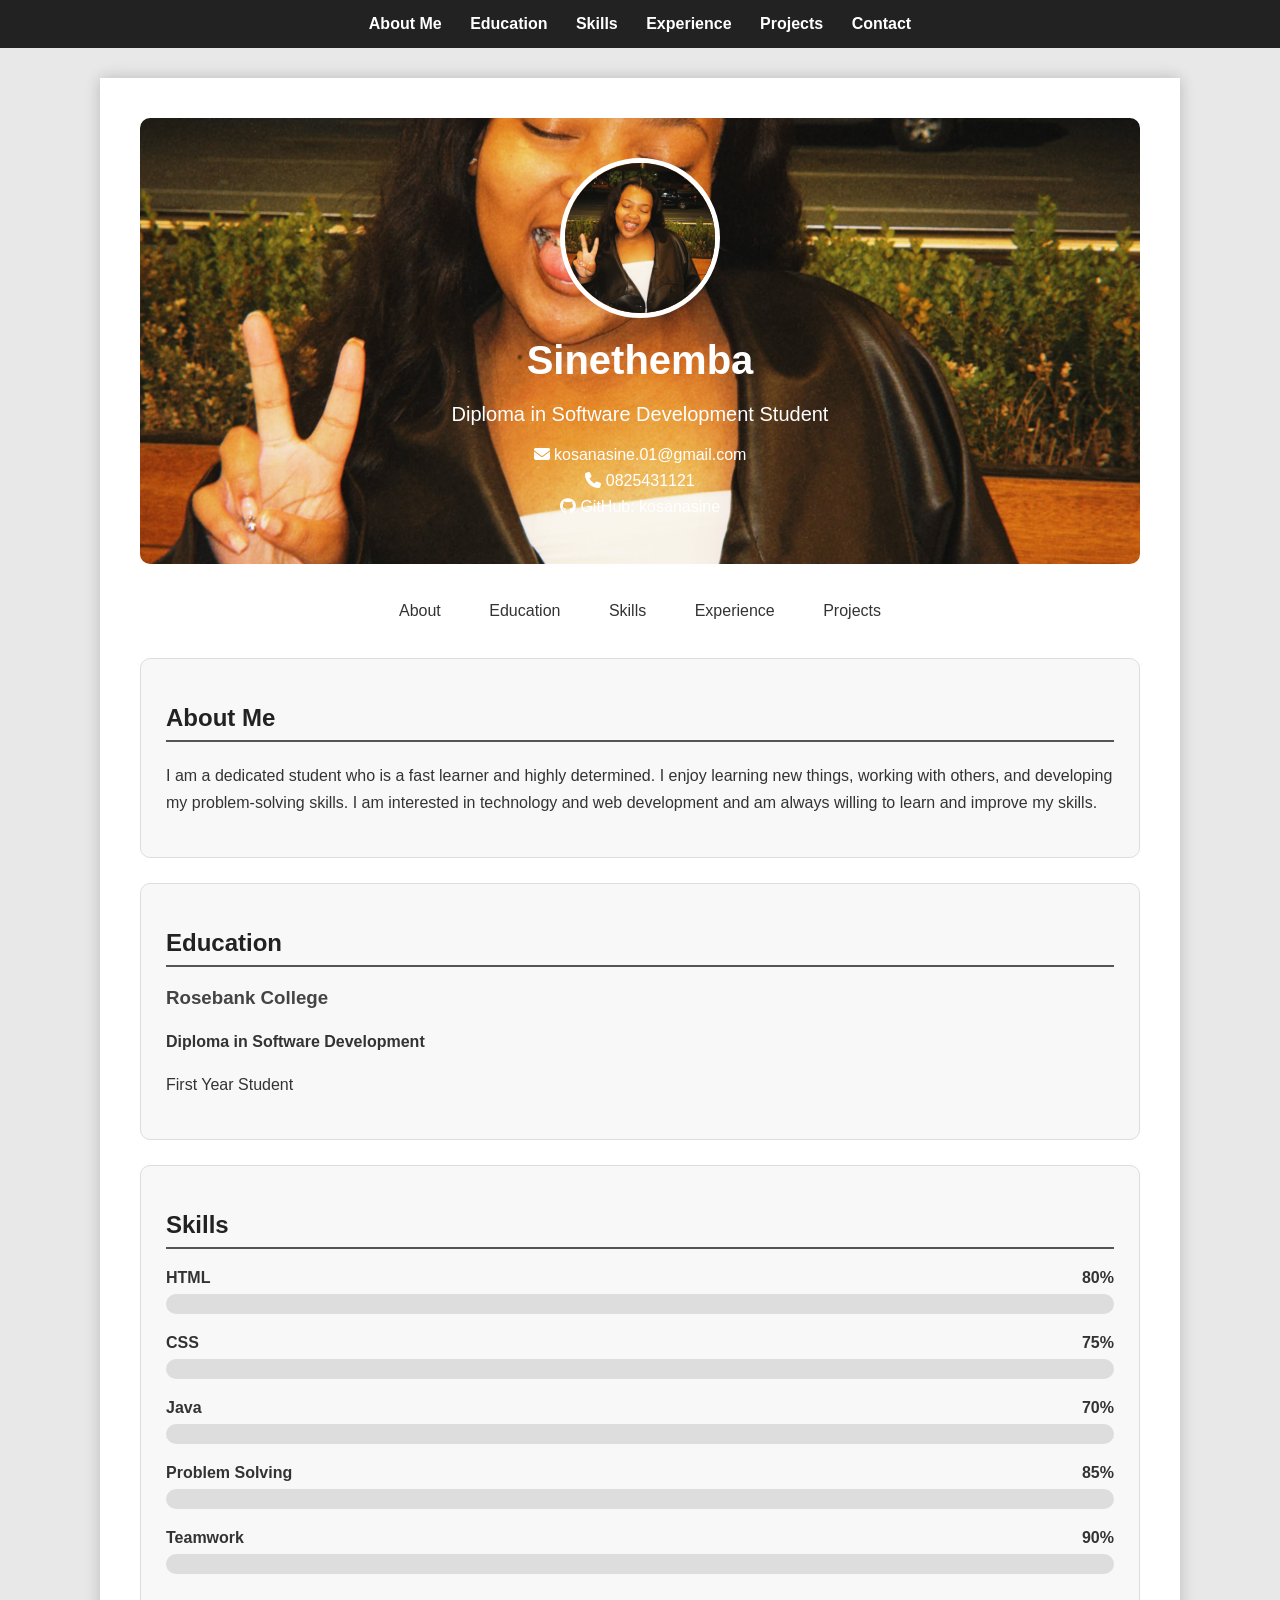
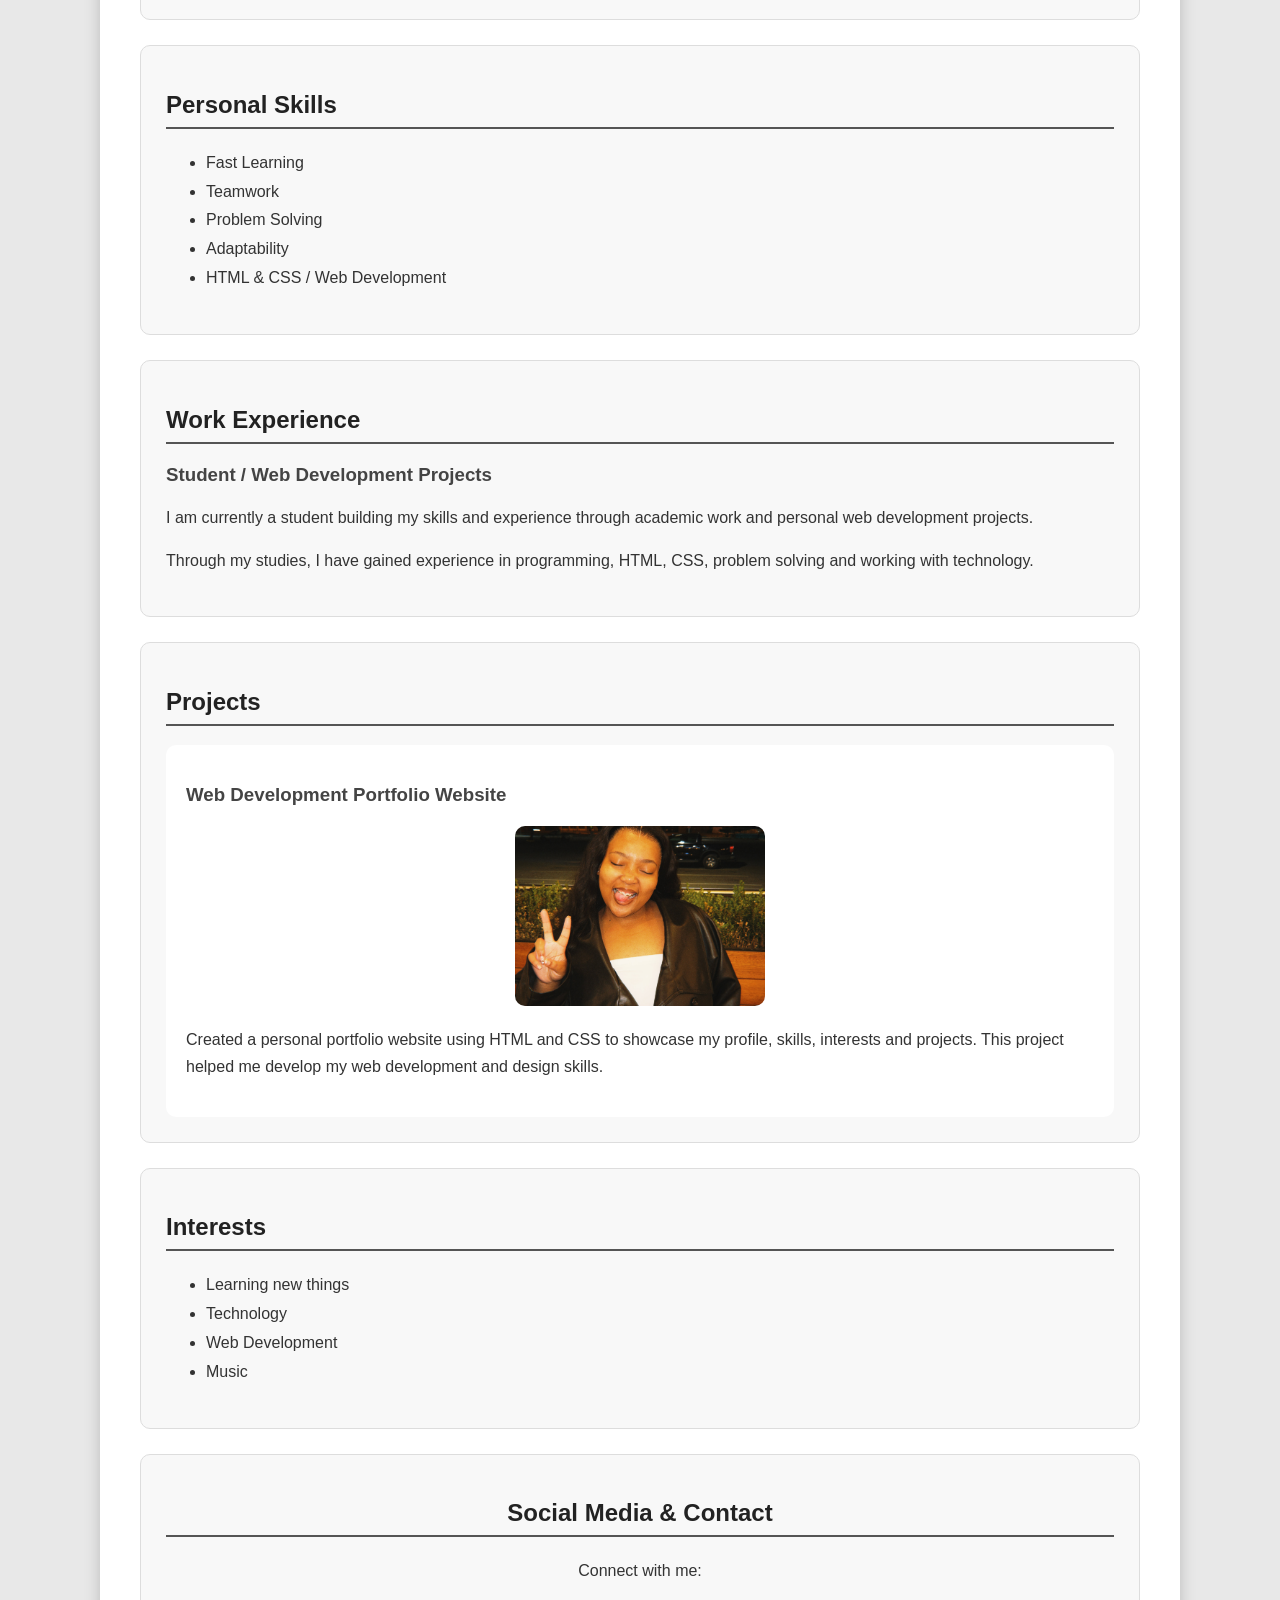
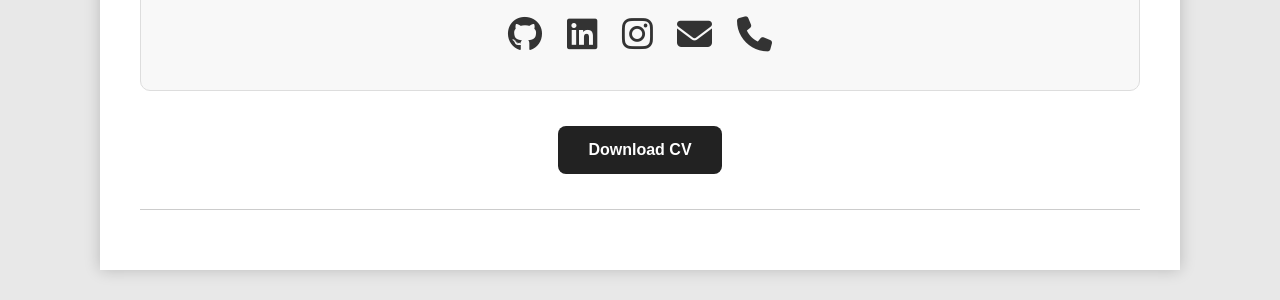
==== Cvl.html @ 3780b2c5 "changelog for Part 2" ====
﻿<!DOCTYPE html>
<html lang="en">

<head>
    <meta charset="UTF-8">
    <meta name="viewport" content="width=device-width, initial-scale=1.0">

    <title>Sinethemba - CV</title>

    <link rel="stylesheet" href="style.css">

    <link rel="stylesheet"
          href="https://cdnjs.cloudflare.com/ajax/libs/font-awesome/6.5.2/css/all.min.css">
</head>

<body>

    <nav class="navbar">
        <a href="#about">About Me</a>
        <a href="#education">Education</a>
        <a href="#skills">Skills</a>
        <a href="#experience">Experience</a>
        <a href="#projects">Projects</a>
        <a href="#contact">Contact</a>
    </nav>

    <div class="cv-container">

        <header class="header">

            <img src="profile.jpg"
                 alt="Sinethemba Profile Photo"
                 class="profile-photo">

            <h1 class="cv-heading">Sinethemba</h1>

            <p class="career-title">
                Diploma in Software Development Student
            </p>

            <div class="contact" id="contact">

                <p>
                    <i class="fa-solid fa-envelope"></i>
                    <a href="mailto:kosanasine.01@gmail.com">
                        kosanasine.01@gmail.com
                    </a>
                </p>

                <p>
                    <i class="fa-solid fa-phone"></i>
                    <a href="tel:0825431121">
                        0825431121
                    </a>
                </p>

                <p>
                    <i class="fa-brands fa-github"></i>
                    <a href="https://github.com/kosanasine" target="_blank">
                        GitHub: kosanasine
                    </a>
                </p>

            </div>

        </header>

        <div class="section-navigation">
            <a href="#about">About</a>
            <a href="#education">Education</a>
            <a href="#skills">Skills</a>
            <a href="#experience">Experience</a>
            <a href="#projects">Projects</a>
        </div>

        <section id="about" class="card">

            <h2>About Me</h2>

            <p>
                I am a dedicated student who is a fast learner and highly
                determined. I enjoy learning new things, working with others,
                and developing my problem-solving skills. I am interested in
                technology and web development and am always willing to learn
                and improve my skills.
            </p>

        </section>

        <section id="education" class="card education-card">

            <h2>Education</h2>

            <h3>Rosebank College</h3>

            <p>
                <strong>Diploma in Software Development</strong>
            </p>

            <p>
                First Year Student
            </p>

        </section>

        <section id="skills" class="card">

            <h2>Skills</h2>

            <div class="skill">

                <div class="skill-name">
                    <span>HTML</span>
                    <span>80%</span>
                </div>

                <div class="skill-bar">
                    <div class="skill-fill html"></div>
                </div>

            </div>

            <div class="skill">

                <div class="skill-name">
                    <span>CSS</span>
                    <span>75%</span>
                </div>

                <div class="skill-bar">
                    <div class="skill-fill css"></div>
                </div>

            </div>

            <div class="skill">

                <div class="skill-name">
                    <span>Java</span>
                    <span>70%</span>
                </div>

                <div class="skill-bar">
                    <div class="skill-fill java"></div>
                </div>

            </div>

            <div class="skill">

                <div class="skill-name">
                    <span>Problem Solving</span>
                    <span>85%</span>
                </div>

                <div class="skill-bar">
                    <div class="skill-fill problem-solving"></div>
                </div>

            </div>

            <div class="skill">

                <div class="skill-name">
                    <span>Teamwork</span>
                    <span>90%</span>
                </div>

                <div class="skill-bar">
                    <div class="skill-fill teamwork"></div>
                </div>

            </div>

        </section>

        <section class="card">

            <h2>Personal Skills</h2>

            <ul class="skills-list">
                <li>Fast Learning</li>
                <li>Teamwork</li>
                <li>Problem Solving</li>
                <li>Adaptability</li>
                <li>HTML &amp; CSS / Web Development</li>
            </ul>

        </section>

        <section id="experience" class="card">

            <h2>Work Experience</h2>

            <h3>Student / Web Development Projects</h3>

            <p>
                I am currently a student building my skills and experience
                through academic work and personal web development projects.
            </p>

            <p>
                Through my studies, I have gained experience in programming,
                HTML, CSS, problem solving and working with technology.
            </p>

        </section>

        <section id="projects" class="card">

            <h2>Projects</h2>

            <div class="project-card">

                <h3>Web Development Portfolio Website</h3>

                <img src="profile.jpg"
                     alt="Web Development Project"
                     class="project-image">

                <p>
                    Created a personal portfolio website using HTML and CSS
                    to showcase my profile, skills, interests and projects.
                    This project helped me develop my web development and
                    design skills.
                </p>

            </div>

        </section>

        <section class="card">

            <h2>Interests</h2>

            <ul class="interests-list">
                <li>Learning new things</li>
                <li>Technology</li>
                <li>Web Development</li>
                <li>Music</li>
            </ul>

        </section>

        <section class="card social-section">

            <h2>Social Media &amp; Contact</h2>

            <p>Connect with me:</p>

            <div class="social-icons">

                <a href="https://github.com/kosanasine"
                   target="_blank"
                   aria-label="GitHub">
                    <i class="fa-brands fa-github"></i>
                </a>

                <a href="https://www.linkedin.com/"
                   target="_blank"
                   aria-label="LinkedIn">
                    <i class="fa-brands fa-linkedin"></i>
                </a>

                <a href="https://www.instagram.com/"
                   target="_blank"
                   aria-label="Instagram">
                    <i class="fa-brands fa-instagram"></i>
                </a>

                <a href="mailto:kosanasine.01@gmail.com"
                   aria-label="Email">
                    <i class="fa-solid fa-envelope"></i>
                </a>

                <a href="tel:0825431121"
                   aria-label="Phone">
                    <i class="fa-solid fa-phone"></i>
                </a>

            </div>

        </section>

        <section class="download-section">

            <a href="#" class="download-button">
                Download CV
            </a>

        </section>

        <footer>

         

        </footer>

    </div>

</body>

</html>
---- style.css ----
﻿/* Profile Photo */
body {
    margin: 0;
    padding: 0;
    font-family: Arial, sans-serif;
    background-color: #e8e8e8;
    color: #333;
}

.cv-container {
    width: 80%;
    max-width: 1000px;
    margin: 30px auto;
    background-color: white;
    padding: 40px;
    box-shadow: 0 0 15px rgba(0, 0, 0, 0.2);
}

.navbar {
    background-color: #222;
    padding: 15px;
    text-align: center;
    position: sticky;
    top: 0;
    z-index: 100;
}

    .navbar a {
        color: white;
        text-decoration: none;
        margin: 0 12px;
        font-weight: bold;
        transition: 0.3s;
    }

        .navbar a:hover {
            color: #00aaff;
            text-decoration: underline;
        }

        .navbar a:visited {
            color: #cccccc;
        }

        .navbar a:active {
            color: #ff6600;
        }

.header {
    text-align: center;
    padding: 40px 20px;
    color: white;
    background-image: url("profile.jpg");
    background-size: cover;
    background-position: center;
    background-repeat: no-repeat;
    background-attachment: scroll;
    border-radius: 10px;
}

.profile-photo {
    width: 150px;
    height: 150px;
    object-fit: cover;
    border-radius: 50%;
    border: 5px solid white;
    display: block;
    margin: 0 auto 20px auto;
    transition: transform 0.5s;
}

    .profile-photo:hover {
        transform: rotate(10deg);
    }

.cv-heading {
    font-size: 40px;
    margin: 10px 0;
    animation: headingAnimation 3s ease-in-out;
}

@keyframes headingAnimation {
    0% {
        opacity: 0;
        transform: translateX(-100px);
    }

    50% {
        opacity: 0.5;
        transform: translateX(30px);
    }

    100% {
        opacity: 1;
        transform: translateX(0);
    }
}

.career-title {
    font-size: 20px;
    margin-bottom: 20px;
}

.contact p {
    margin: 8px;
}

.contact a {
    color: white;
    text-decoration: none;
}

    .contact a:hover {
        text-decoration: underline;
        font-size: 17px;
    }

.section-navigation {
    text-align: center;
    margin: 25px 0;
}

    .section-navigation a {
        display: inline-block;
        color: #333;
        text-decoration: none;
        margin: 5px 10px;
        padding: 8px 12px;
        border-radius: 5px;
        transition: 0.3s;
    }

        .section-navigation a:hover {
            background-color: #333;
            color: white;
        }

        .section-navigation a:active {
            transform: scale(0.95);
        }

        .section-navigation a:visited {
            color: #555;
        }

.card {
    margin-top: 25px;
    padding: 25px;
    background-color: #f8f8f8;
    border-radius: 10px;
    border: 1px solid #ddd;
    transition: transform 0.4s, box-shadow 0.4s;
}

    .card:hover {
        transform: translateY(-5px);
        box-shadow: 0 8px 20px rgba(0, 0, 0, 0.2);
    }

    .card h2 {
        color: #222;
        border-bottom: 2px solid #555;
        padding-bottom: 8px;
    }

    .card h3 {
        color: #444;
    }

    .card p {
        line-height: 1.7;
    }

.skills-list,
.interests-list {
    line-height: 1.8;
}

.skill {
    margin-bottom: 20px;
}

.skill-name {
    display: flex;
    justify-content: space-between;
    margin-bottom: 7px;
    font-weight: bold;
}

.skill-bar {
    width: 100%;
    height: 20px;
    background-color: #ddd;
    border-radius: 10px;
    overflow: hidden;
}

.skill-fill {
    height: 100%;
    width: 0;
    border-radius: 10px;
    animation: skillAnimation 2s forwards;
}

    .skill-fill.html {
        width: 80%;
    }

    .skill-fill.css {
        width: 75%;
    }

    .skill-fill.java {
        width: 70%;
    }

    .skill-fill.problem-solving {
        width: 85%;
    }

    .skill-fill.teamwork {
        width: 90%;
    }

@keyframes skillAnimation {
    from {
        width: 0;
    }

    to {
        width: 100%;
    }
}

.project-card {
    padding: 20px;
    background-color: white;
    border-radius: 10px;
    transition: transform 0.4s, box-shadow 0.4s;
}

    .project-card:hover {
        transform: translateY(-8px);
        box-shadow: 0 8px 20px rgba(0, 0, 0, 0.2);
    }

.project-image {
    width: 250px;
    height: 180px;
    object-fit: cover;
    display: block;
    margin: 20px auto;
    border-radius: 10px;
    transition: transform 0.5s;
}

    .project-image:hover {
        transform: scale(1.1) rotate(3deg);
        border-radius: 20px;
    }

.social-section {
    text-align: center;
}

.social-icons {
    margin-top: 20px;
}

    .social-icons a {
        display: inline-block;
        margin: 10px;
        font-size: 35px;
        color: #333;
        transition: transform 0.4s, color 0.4s;
    }

        .social-icons a:hover {
            transform: rotate(15deg) scale(1.3);
            color: #0077b5;
        }

.download-section {
    text-align: center;
    margin: 35px 0;
}

.download-button {
    display: inline-block;
    padding: 15px 30px;
    background-color: #222;
    color: white;
    text-decoration: none;
    border-radius: 8px;
    font-weight: bold;
    transition: 0.5s;
}

    .download-button:hover {
        transform: scale(1.1);
        background-color: #555;
    }

footer {
    text-align: center;
    margin-top: 30px;
    padding-top: 20px;
    border-top: 1px solid #ccc;
    color: #666;
}

@media (max-width: 600px) {

    .cv-container {
        width: 90%;
        padding: 20px;
    }

    .navbar a {
        display: block;
        margin: 8px;
    }

    .cv-heading {
        font-size: 30px;
    }

    .profile-photo {
        width: 120px;
        height: 120px;
    }

    .project-image {
        width: 100%;
        height: auto;
    }
}
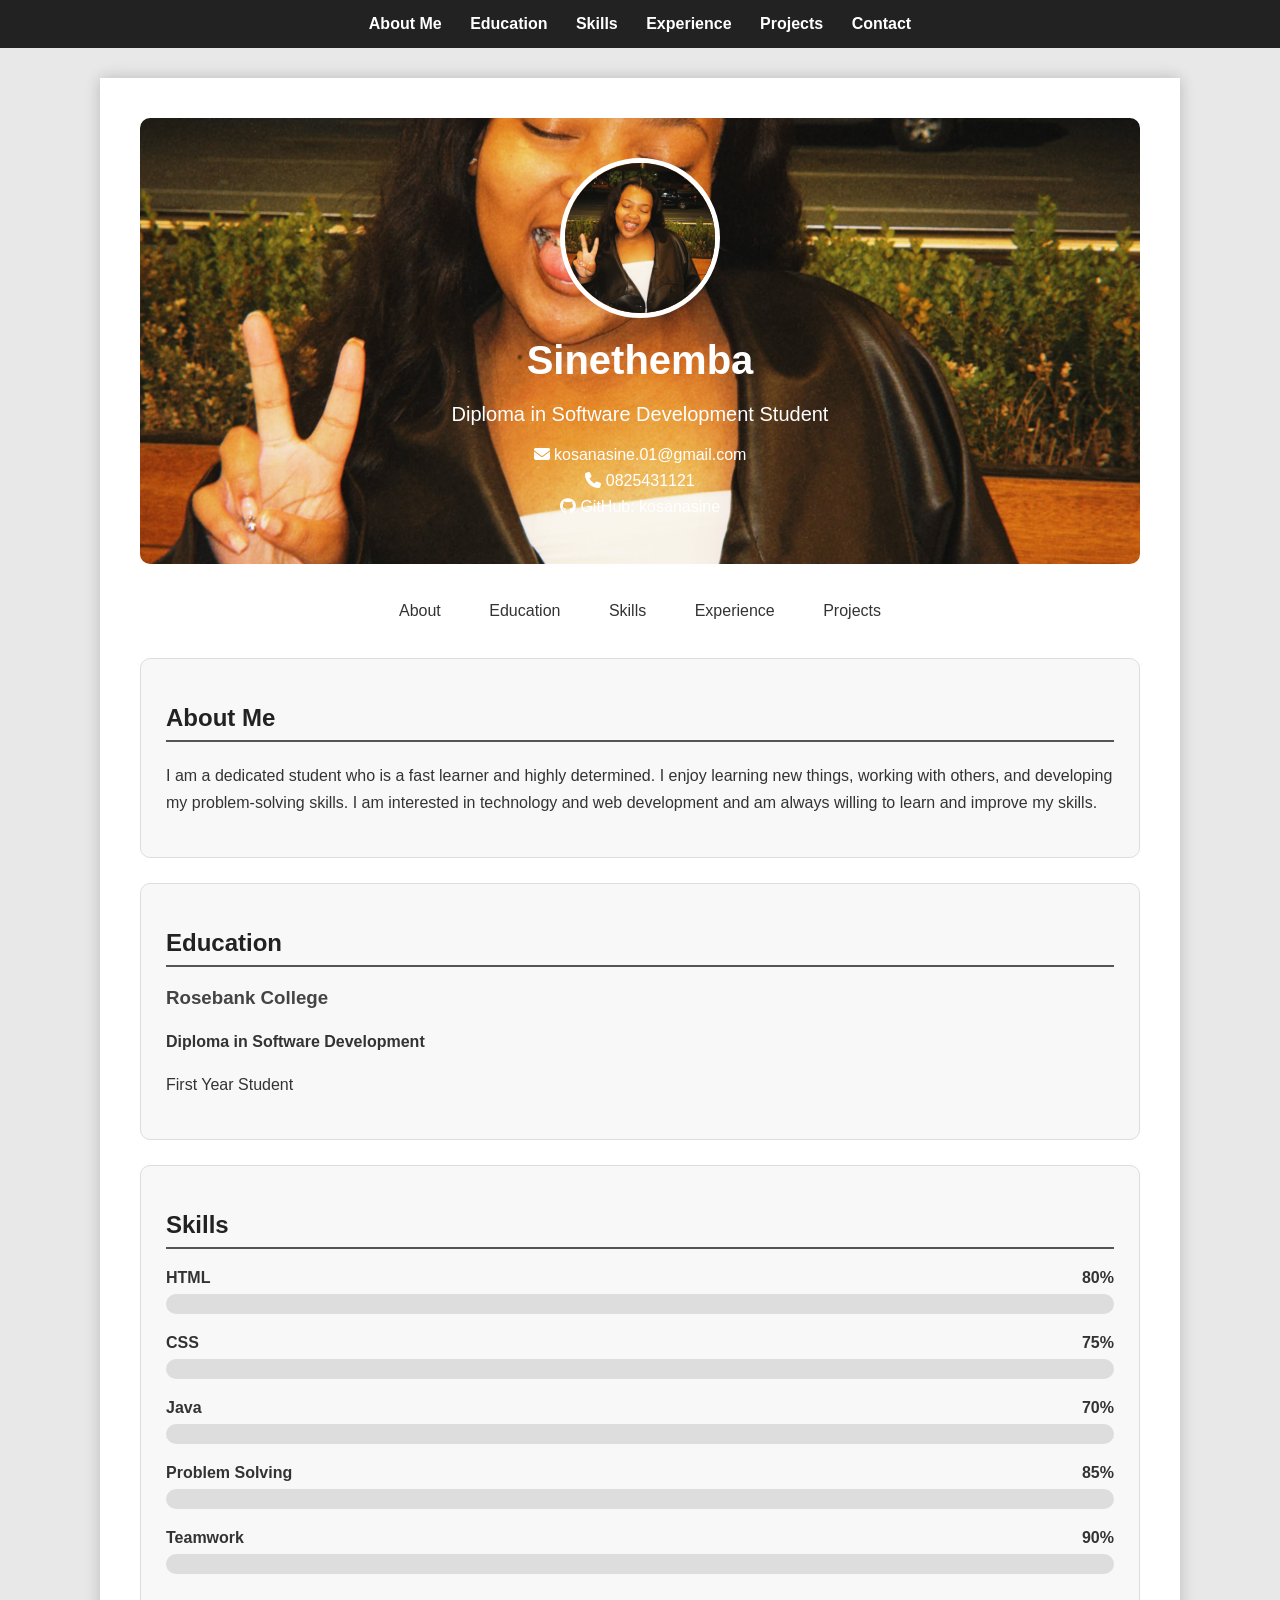
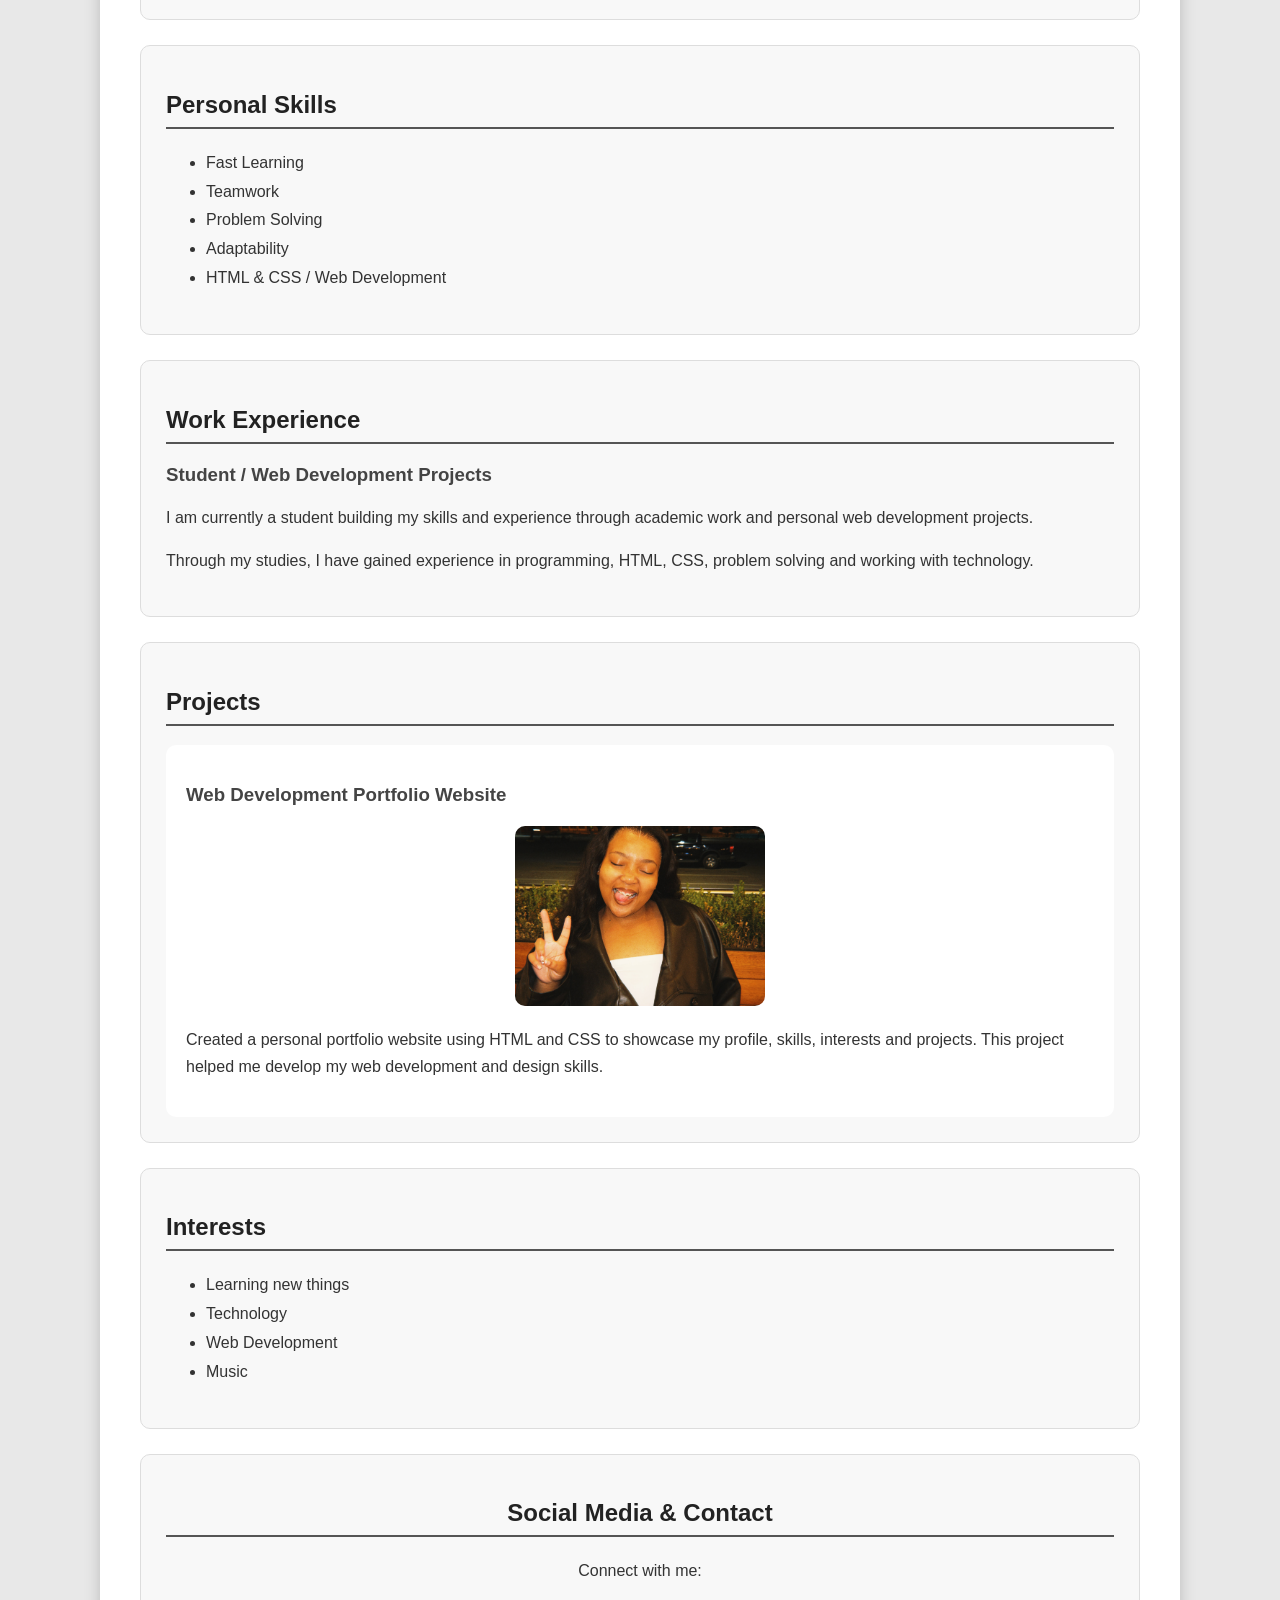
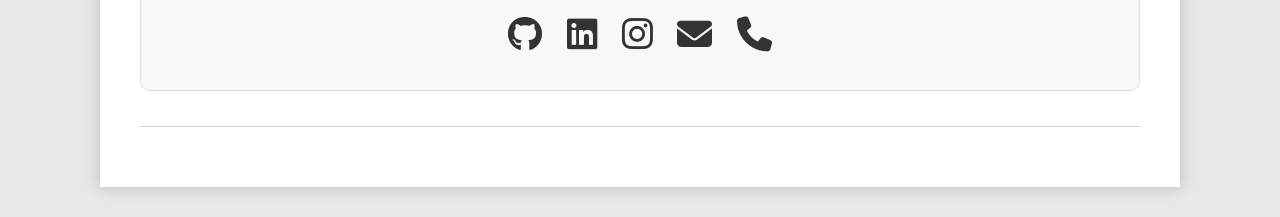
==== commit 400b6fdf: "Fix download button markup in Cvl.html" ====
--- a/Cvl.html
+++ b/Cvl.html
@@ -284,15 +284,14 @@
 
         <section class="download-section">
 
-            <a href="#" class="download-button">
-                Download CV
-            </a>
+            
+                </a>
 
         </section>
 
         <footer>
 
-         
+        
 
         </footer>
 
@@ -300,4 +299,4 @@
 
 </body>
 
-</html>+</html>
